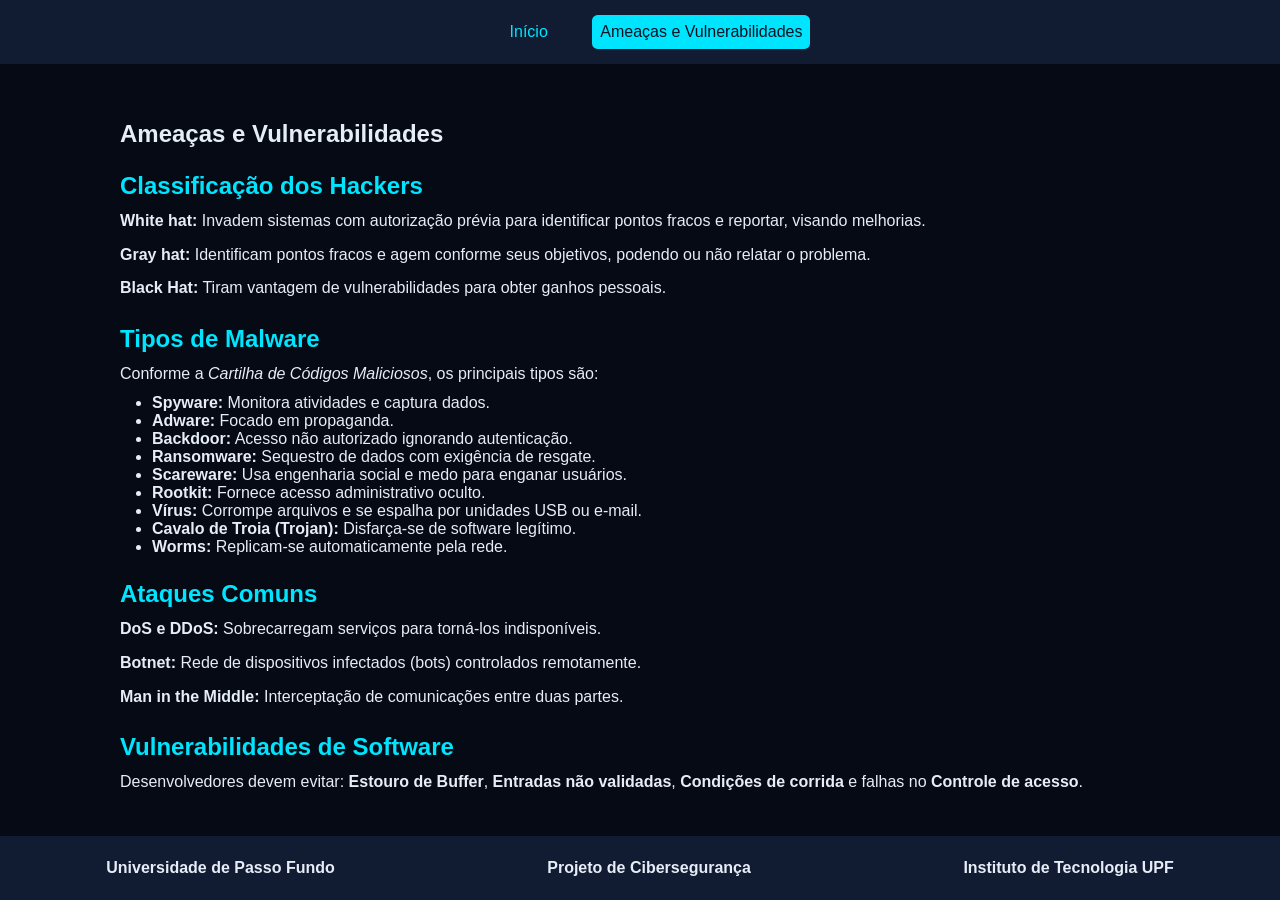
==== ameacas.html @ d2721952 "add: almost every page completed" ====
<!doctype html>
<html lang="pt-BR">
  <head>
    <meta charset="UTF-8" />
    <meta name="viewport" content="width=device-width, initial-scale=1.0" />
    <title>Ameaças e Vulnerabilidades</title>
    <link rel="stylesheet" href="./css/main.css" />
    <link rel="stylesheet" href="./css/ameacas.css" />
  </head>
  <body>
    <header>
      <nav>
        <ul>
          <li><a href="index.html">Início</a></li>
          <li><a href="#" class="active">Ameaças e Vulnerabilidades</a></li>
        </ul>
      </nav>
    </header>

    <main>
      <section>
        <h1>Ameaças e Vulnerabilidades</h1>

        <h2>Classificação dos Hackers</h2>
        <p>
          <strong>White hat:</strong> Invadem sistemas com autorização prévia
          para identificar pontos fracos e reportar, visando melhorias.
        </p>
        <p>
          <strong>Gray hat:</strong> Identificam pontos fracos e agem conforme
          seus objetivos, podendo ou não relatar o problema.
        </p>
        <p>
          <strong>Black Hat:</strong> Tiram vantagem de vulnerabilidades para
          obter ganhos pessoais.
        </p>

        <h2>Tipos de Malware</h2>
        <p>
          Conforme a <em>Cartilha de Códigos Maliciosos</em>, os principais
          tipos são:
        </p>
        <ul>
          <li>
            <strong>Spyware:</strong> Monitora atividades e captura dados.
          </li>
          <li><strong>Adware:</strong> Focado em propaganda.</li>
          <li>
            <strong>Backdoor:</strong> Acesso não autorizado ignorando
            autenticação.
          </li>
          <li>
            <strong>Ransomware:</strong> Sequestro de dados com exigência de
            resgate.
          </li>
          <li>
            <strong>Scareware:</strong> Usa engenharia social e medo para
            enganar usuários.
          </li>
          <li>
            <strong>Rootkit:</strong> Fornece acesso administrativo oculto.
          </li>
          <li>
            <strong>Vírus:</strong> Corrompe arquivos e se espalha por unidades
            USB ou e-mail.
          </li>
          <li>
            <strong>Cavalo de Troia (Trojan):</strong> Disfarça-se de software
            legítimo.
          </li>
          <li>
            <strong>Worms:</strong> Replicam-se automaticamente pela rede.
          </li>
        </ul>

        <h2>Ataques Comuns</h2>
        <p>
          <strong>DoS e DDoS:</strong> Sobrecarregam serviços para torná-los
          indisponíveis.
        </p>
        <p>
          <strong>Botnet:</strong> Rede de dispositivos infectados (bots)
          controlados remotamente.
        </p>
        <p>
          <strong>Man in the Middle:</strong> Interceptação de comunicações
          entre duas partes.
        </p>

        <h2>Vulnerabilidades de Software</h2>
        <p>
          Desenvolvedores devem evitar: <strong>Estouro de Buffer</strong>,
          <strong>Entradas não validadas</strong>,
          <strong>Condições de corrida</strong> e falhas no
          <strong>Controle de acesso</strong>.
        </p>
      </section>
    </main>

    <footer>
      <span>Universidade de Passo Fundo</span>
      <span>Projeto de Cibersegurança</span>
      <span>Instituto de Tecnologia UPF</span>
    </footer>
  </body>
</html>
---- css/main.css ----
* {
  box-sizing: border-box;
  margin: 0;
  padding: 0;
}

:root {
  --bgFundo: #050a14;
  --primaria: #0b1120;
  --secundaria: #111c32;
  --destacadaPrimaria: #00e5ff;
  --fonte: #e6edf7;
}

.light-mode {
  --bgFundo: #f1f5f9;
  --primaria: #ffffff;
  --secundaria: #dbeafe;
  --destacadaPrimaria: #0369a1;
  --fonte: #172033;
}

body {
  display: flex;
  flex-direction: column;
  justify-content: space-between;
  max-width: 100vw;
  min-height: 100dvh;
  background-color: var(--bgFundo);
  color: var(--fonte);
  font-family: Arial, sans-serif;
  transition:
    background-color 0.3s ease,
    color 0.3s ease;
}

header {
  flex: 0;
  background-color: var(--secundaria);
  min-height: 4rem;
  transition: background-color 0.3s ease;
}

header nav a {
  color: var(--destacadaPrimaria);
  text-decoration: none;
  display: inline-block;
  padding: 0.5rem;
  border-radius: 0.35rem;
  transition:
    background-color 0.2s ease,
    color 0.2s ease,
    transform 0.2s ease;
}

header nav a:hover {
  background-color: var(--primaria);
  color: var(--destacadaPrimaria);
  transform: translateY(-2px);
}

header {
  min-height: 4rem;
  display: flex;
  justify-content: space-around;
  align-items: center;
}

header nav > ul li {
  display: inline;
  margin-left: 2rem;
}

header .active {
  color: var(--primaria);
  background-color: var(--destacadaPrimaria);
}

header button {
  padding: 0.5rem 0.75rem;
  color: var(--fonte);
  background-color: var(--primaria);
  border: 1px solid var(--destacadaPrimaria);
  border-radius: 0.35rem;
  cursor: pointer;
  transition:
    background-color 0.2s ease,
    color 0.2s ease,
    transform 0.2s ease;
}

header button:hover {
  color: var(--primaria);
  background-color: var(--destacadaPrimaria);
  transform: translateY(-2px);
}

main {
  flex: 1;
  color: var(--fonte);
}

main {
  display: flex;
  align-content: center;
  justify-content: center;
}

main section {
  margin-top: 2rem;
  width: 85%;
  padding: 1.5rem;
  border-radius: 0.75rem;
}

footer {
  min-height: 4rem;
  color: var(--fonte);
  flex: 0;
  background-color: var(--secundaria);
  display: flex;
  justify-content: space-around;
  align-items: center;
  font-weight: bold;
  transition:
    background-color 0.3s ease,
    color 0.3s ease;
}
---- css/ameacas.css ----
main section h2 {
  margin-top: 1.5rem;
  margin-bottom: 0.5rem;
  color: var(--destacadaPrimaria);
}

main section p {
  margin-bottom: 0.5rem;
  line-height: 1.6;
}

main section ul {
  margin-left: 2rem;
  margin-bottom: 1rem;
}
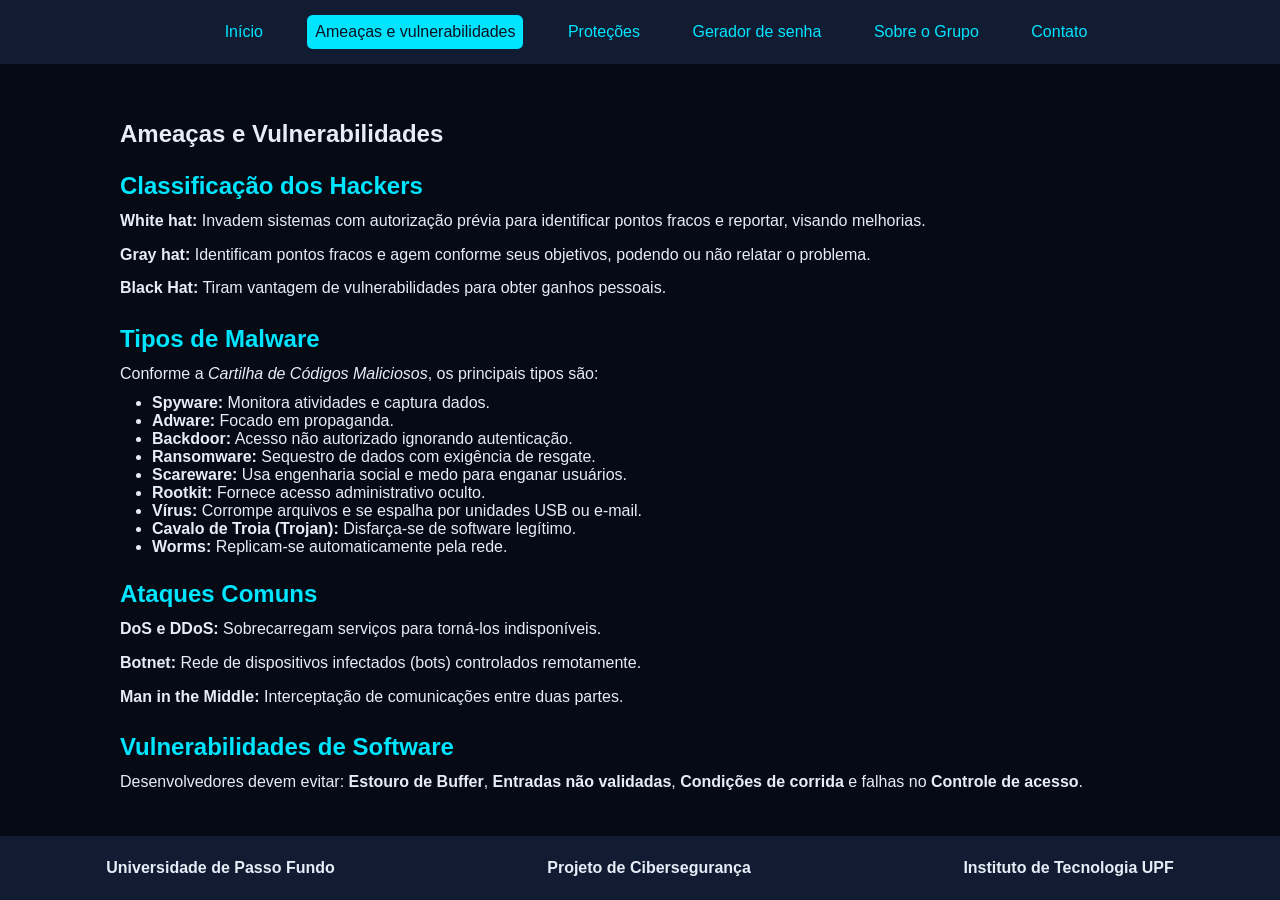
==== commit 025e5ae3: "pagina de contato" ====
--- a/ameacas.html
+++ b/ameacas.html
@@ -11,8 +11,16 @@
     <header>
       <nav>
         <ul>
-          <li><a href="index.html">Início</a></li>
-          <li><a href="#" class="active">Ameaças e Vulnerabilidades</a></li>
+          <li><a href="./index.html">Início</a></li>
+          <li>
+            <a href="./ameacas.html" class="active"
+              >Ameaças e vulnerabilidades</a
+            >
+          </li>
+          <li><a href="./protecoes.html">Proteções</a></li>
+          <li><a href="./seguranca.html">Gerador de senha</a></li>
+          <li><a href="./sobre.html">Sobre o Grupo</a></li>
+          <li><a href="./contato.html">Contato</a></li>
         </ul>
       </nav>
     </header>
--- a/css/main.css
+++ b/css/main.css
@@ -8,6 +8,7 @@
   --bgFundo: #050a14;
   --primaria: #0b1120;
   --secundaria: #111c32;
+  --secundariaRGB: 17, 28, 50;
   --destacadaPrimaria: #00e5ff;
   --fonte: #e6edf7;
 }
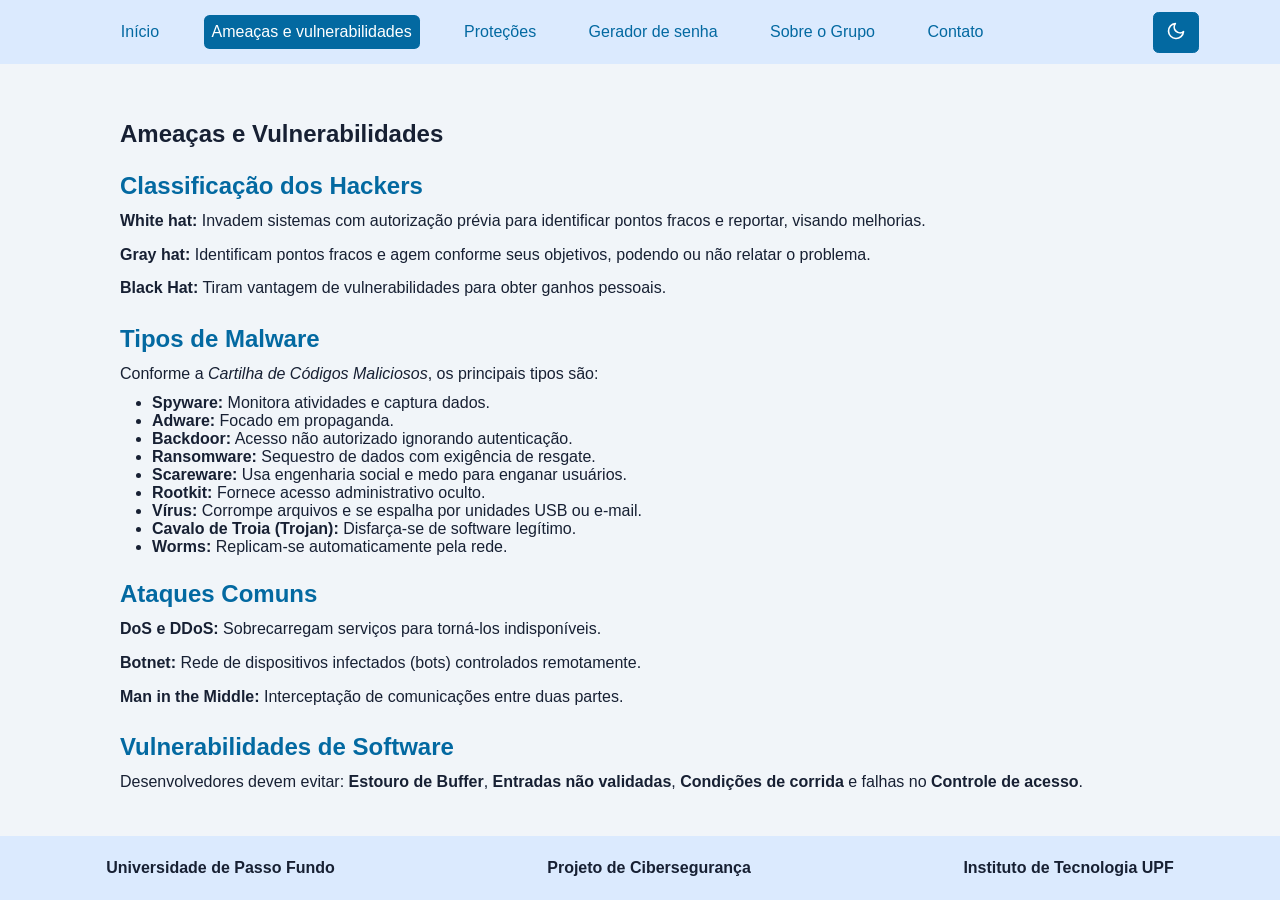
==== commit 168d5a65: "dark mode" ====
--- a/ameacas.html
+++ b/ameacas.html
@@ -23,6 +23,11 @@
           <li><a href="./contato.html">Contato</a></li>
         </ul>
       </nav>
+      <span>
+        <button onclick="swapMode()">
+          <img id="modeIcon" width="20px" src="./assets/icons/moon.svg" alt="Dark mode" />
+        </button>
+      </span>
     </header>
 
     <main>
@@ -110,5 +115,6 @@
       <span>Projeto de Cibersegurança</span>
       <span>Instituto de Tecnologia UPF</span>
     </footer>
+    <script src="./js/main.js"></script>
   </body>
 </html>
--- a/css/main.css
+++ b/css/main.css
@@ -4,7 +4,7 @@
   padding: 0;
 }
 
-:root {
+body.dark-mode {
   --bgFundo: #050a14;
   --primaria: #0b1120;
   --secundaria: #111c32;
@@ -13,10 +13,11 @@
   --fonte: #e6edf7;
 }
 
-.light-mode {
+:root {
   --bgFundo: #f1f5f9;
   --primaria: #ffffff;
   --secundaria: #dbeafe;
+  --secundariaRGB: 219, 234, 254;
   --destacadaPrimaria: #0369a1;
   --fonte: #172033;
 }
@@ -80,7 +81,7 @@
 header button {
   padding: 0.5rem 0.75rem;
   color: var(--fonte);
-  background-color: var(--primaria);
+  background-color: var(--destacadaPrimaria);
   border: 1px solid var(--destacadaPrimaria);
   border-radius: 0.35rem;
   cursor: pointer;
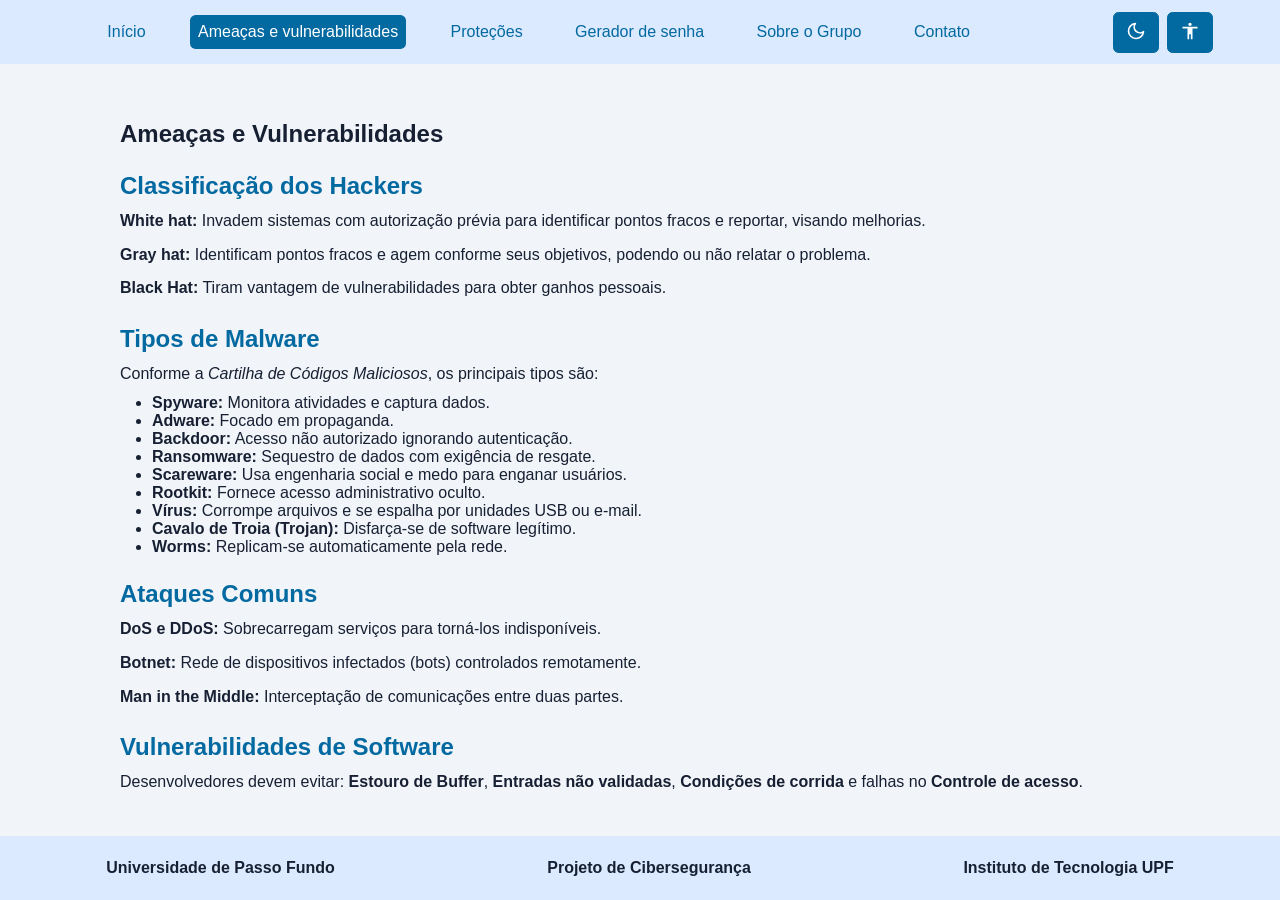
==== commit a7d5cfe8: "acessiblidade" ====
--- a/ameacas.html
+++ b/ameacas.html
@@ -23,10 +23,18 @@
           <li><a href="./contato.html">Contato</a></li>
         </ul>
       </nav>
-      <span>
-        <button onclick="swapMode()">
+      <span class="header-actions">
+        <button onclick="swapMode()" aria-label="Alternar tema">
           <img id="modeIcon" width="20px" src="./assets/icons/moon.svg" alt="Dark mode" />
         </button>
+        <button onclick="toggleAccessibilityMenu()" aria-label="Abrir menu de acessibilidade">
+          <img width="20px" src="./assets/icons/acessibilidade.svg" alt="Acessibilidade" />
+        </button>
+        <div class="accessibility-menu">
+          <button type="button" onclick="increaseFontSize()">A+</button>
+          <button type="button" onclick="resetFontSize()">A</button>
+          <button type="button" onclick="decreaseFontSize()">A-</button>
+        </div>
       </span>
     </header>
 
--- a/css/main.css
+++ b/css/main.css
@@ -78,6 +78,13 @@
   background-color: var(--destacadaPrimaria);
 }
 
+header .header-actions {
+  position: relative;
+  display: flex;
+  align-items: center;
+  gap: 0.5rem;
+}
+
 header button {
   padding: 0.5rem 0.75rem;
   color: var(--fonte);
@@ -95,6 +102,29 @@
   color: var(--primaria);
   background-color: var(--destacadaPrimaria);
   transform: translateY(-2px);
+}
+
+.accessibility-menu {
+  position: absolute;
+  top: calc(100% + 0.5rem);
+  right: 0;
+  z-index: 10;
+  display: none;
+  gap: 0.35rem;
+  padding: 0.5rem;
+  background-color: var(--secundaria);
+  border: 1px solid var(--destacadaPrimaria);
+  border-radius: 0.35rem;
+  box-shadow: 0 0.5rem 1rem rgba(0, 0, 0, 0.18);
+}
+
+.accessibility-menu.show {
+  display: flex;
+}
+
+.accessibility-menu button {
+  min-width: 2.5rem;
+  font-weight: bold;
 }
 
 main {
